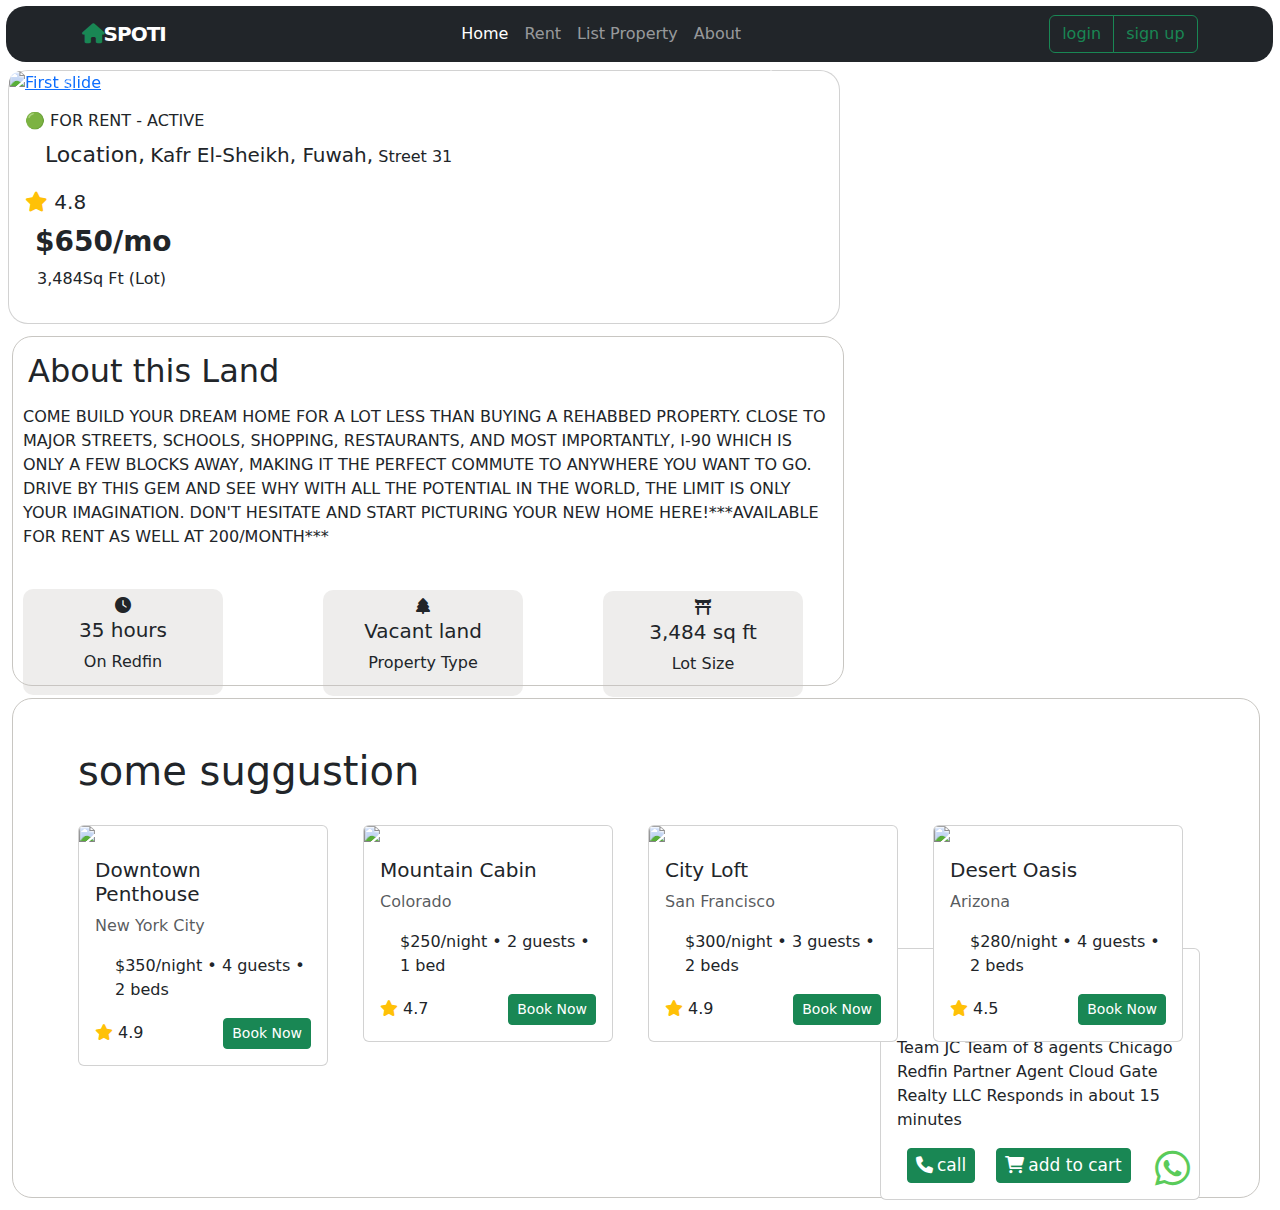
==== index.html @ 3aa7d0db "Add files via upload" ====
<!DOCTYPE html>
<html lang="en">
<head>
    <meta charset="UTF-8">
    <meta name="viewport" content="width=device-width, initial-scale=1.0">
    <link rel="stylesheet" href="page.css">
    <title>Spoti - Rent Your Dream Space</title>
    <link href="https://cdn.jsdelivr.net/npm/bootstrap@5.3.0/dist/css/bootstrap.min.css" rel="stylesheet">
    <link rel="stylesheet" href="https://cdnjs.cloudflare.com/ajax/libs/font-awesome/6.0.0-beta3/css/all.min.css">
<script src="https://code.jquery.com/jquery-3.6.0.min.js"></script>
<script src="https://cdnjs.cloudflare.com/ajax/libs/popper.js/1.14.7/umd/popper.min.js"></script>
<script src="https://stackpath.bootstrapcdn.com/bootstrap/4.3.1/js/bootstrap.min.js"></script>

</head>
<nav id="navbar" class="navbar navbar-expand-lg navbar-dark bg-dark fixed-top">
    <div class="container">
        <a class="navbar-brand" href="#">
            <i class="fas fa-home logo-icon text-success"></i>
            SPOTI
        </a>
        <button class="navbar-toggler" type="button" data-bs-toggle="collapse" data-bs-target="#navbarNav">
            <span class="navbar-toggler-icon"></span>
        </button>
        <div class="collapse navbar-collapse" id="navbarNav">
            <ul class="navbar-nav ms-auto">
                <li class="nav-item"><a class="nav-link active" href="#">Home</a></li>
                <li class="nav-item"><a class="nav-link" href="#">Rent</a></li>
                <li class="nav-item"><a class="nav-link" href="#">List Property</a></li>
                <li class="nav-item"><a class="nav-link" href="#">About</a></li>
            </ul>
            <div class="btn-group" role="group" aria-label="Basic example" >
                <button  type="button" class="btn btn-outline-success">login</button>
                <button  type="button" class="btn btn-outline-success">sign up</button>
              </div>
        </div>
        </div>
    </div>
</nav>
<div id="slide" class="card ms-2 mt-2" >
    <div id="carouselExampleIndicators" class="carousel slide"  data-ride="carousel">

        <div class="carousel-inner">
            <div class="carousel-item active">
                <a href="images/wallpaperflare.com_wallpaper (1).jpg"><img  class="d-block w-100" src="images/WhatsApp Image 2025-03-02 at 13.48.16_c0fdf24a.jpg" alt="First slide"></a>
            </div>
            <div class="carousel-item">
              <a target="_blank" href="https://maps.app.goo.gl/Lno2DaLFGdoHLhcH7">  <img  class="d-block w-100" src="images/Locate_2x_png by Carlos Gavina.jpg" alt="Second slide"></a>
            </div>
        </div>
        <a class="carousel-control-prev" href="#carouselExampleIndicators" role="button" data-slide="prev">
            <span class="carousel-control-prev-icon" aria-hidden="true"></span>
            <span class="sr-only">Previous</span>
        </a>
        <a  class="carousel-control-next" href="#carouselExampleIndicators" role="button" data-slide="next">
            <span class="carousel-control-next-icon" aria-hidden="true"></span>
            <span class="sr-only">Next</span>
        </a>
    </div>
    <div class="card-body">
        <h6>🟢 FOR RENT - ACTIVE</h6>
        <p  class="card-text"><span>Location,</span> <span style="font-size: 20px;">Kafr El-Sheikh, Fuwah,</span> Street 31</p>
       <div id="star"> <i class="fas fa-star text-warning" ></i> 4.8</div>
        <h3>$650/mo</h3>
        <p style="margin-left: 12px;">3,484Sq Ft (Lot)</p>
    </div>
    
    
</div>
<div class="main">
    <h2>About this Land</h2>
    <p style="margin: 10px; margin-bottom: 40px;">COME BUILD YOUR DREAM HOME FOR A LOT LESS THAN BUYING A REHABBED PROPERTY. CLOSE TO MAJOR STREETS, SCHOOLS, SHOPPING, RESTAURANTS, AND MOST IMPORTANTLY, I-90 WHICH IS ONLY A FEW BLOCKS AWAY, MAKING IT THE PERFECT COMMUTE TO ANYWHERE YOU WANT TO GO. DRIVE BY THIS GEM AND SEE WHY WITH ALL THE POTENTIAL IN THE WORLD, THE LIMIT IS ONLY YOUR IMAGINATION. DON'T HESITATE AND START PICTURING YOUR NEW HOME HERE!***AVAILABLE FOR RENT AS WELL AT 200/MONTH***</p>
<div class="clock"><i class="fa-solid fa-clock"></i><h5>35 hours</h5><p>On Redfin</p></div>
<div class="tree"><i class="fa-solid fa-tree"></i><h5>Vacant land </h5><p> Property Type</p></div>
<div class="gate"><i class="fa-solid fa-torii-gate"></i><h5>3,484 sq ft</h5><p> Lot Size</p></div>
</div>

<div id="card" class="card">
    <div class="card-body">
        <img  src="images/image copy 2.png" alt="">
        <h3>Land Owner</h3>
        <p>Team JC
            Team of 8 agents
            Chicago Redfin Partner Agent
            
            Cloud Gate Realty LLC
            
            Responds in about 15 minutes</p>
           

      <a href="#"  class="card-link" ><button id="card-link" class="btn btn-sm btn-success"><i class="fa-solid fa-phone" style="margin-right: 4px;"></i>call</button></a>
      <a href="#"  class="card-link"><button id="card-link" class="btn btn-sm btn-success"><i class="fa-solid fa-cart-shopping" style="margin-right: 4px;"></i>add to cart</button></a>
      <a href="#"><i id="whats" class="fa-brands fa-whatsapp"></i></a>
    </div>
  </div>
<a href="images/wallpaperflare.com_wallpaper (1).jpg"><img class="images1"  src="images/wallpaperflare.com_wallpaper (1).jpg" alt=""></a>
<a href="images/wallpaperflare.com_wallpaper (2).jpg"><img class="images2" src="images/wallpaperflare.com_wallpaper (2).jpg" alt=""></a>
<div class="suggustion" >
  <div class="container my-5">
    <h1 style="margin-bottom: 30px;">some suggustion</h1>
    <div class="row g-4">
        <!-- Card 1 -->
        <div class="col-md-3">
            <div class="card">
                <img src="images/image.png" class="card-img-top">
                <div class="card-body">
                    <h5 class="card-title">Downtown Penthouse</h5>
                    <p class="text-muted">New York City</p>
                    <p class="card-text">$350/night • 4 guests • 2 beds</p>
                    <div class="d-flex justify-content-between align-items-center">
                        <div class="rating">
                            <i class="fas fa-star text-warning"></i> 4.9
                        </div>
                        <button class="btn btn-sm btn-success">Book Now</button>
                    </div>
                </div>
            </div>
        </div>

       

        <!-- Card 3 -->
        <div class="col-md-3">
            <div class="card">
                <img src="images/zac-gudakov-wwqZ8CM21gg-unsplash.jpg" class="card-img-top">
                <div class="card-body">
                    <h5 class="card-title">Mountain Cabin</h5>
                    <p class="text-muted">Colorado</p>
                    <p class="card-text">$250/night • 2 guests • 1 bed</p>
                    <div class="d-flex justify-content-between align-items-center">
                        <div class="rating">
                            <i class="fas fa-star text-warning"></i> 4.7
                        </div>
                        <button class="btn btn-sm btn-success">Book Now</button>
                    </div>
                </div>
            </div>
        </div>

        <!-- Card 4 -->
        <div class="col-md-3">
            <div class="card">
                <img src="images/wallpaperflare.com_wallpaper.jpg" class="card-img-top">
                <div class="card-body">
                    <h5 class="card-title">City Loft</h5>
                    <p class="text-muted">San Francisco</p>
                    <p class="card-text">$300/night • 3 guests • 2 beds</p>
                    <div class="d-flex justify-content-between align-items-center">
                        <div class="rating">
                            <i class="fas fa-star text-warning"></i> 4.9
                        </div>
                        <button class="btn btn-sm btn-success">Book Now</button>
                    </div>
                </div>
            </div>
        </div>

      
        <div class="col-md-3">
            <div class="card">
                <img src="images/r-architecture-TRCJ-87Yoh0-unsplash.jpg" class="card-img-top">
                <div class="card-body">
                    <h5 class="card-title">Desert Oasis</h5>
                    <p class="text-muted">Arizona</p>
                    <p class="card-text">$280/night • 4 guests • 2 beds</p>
                    <div class="d-flex justify-content-between align-items-center">
                        <div class="rating">
                            <i class="fas fa-star text-warning"></i> 4.5
                        </div>
                        <button class="btn btn-sm btn-success">Book Now</button>
                    </div>
                </div>
            </div>
        </div>
    </div>
</div>
        
    </div>
</div>

</div>

<script src="https://cdn.jsdelivr.net/npm/bootstrap@5.3.0/dist/js/bootstrap.bundle.min.js"></script>
</body>
</html
---- page.css ----
/* body{
    background-color: #F7EED3;

  }
  .navbar-brand {
    font-weight: 700;
    letter-spacing: -1px;
    display: flex;
    align-items: center;
  }
  #navbar{
    position: static;
  width: 100%;
  top: 0;
  left: 0;
  z-index: 1000; 
  width: 99%;
  background-color: #032831;
  margin: 6px;
  border-radius: 20px;
  
 
  }
  .main{
    width: 65%;
    border-radius: 20px;
    margin: 12px;
    border: #c8c6c2 solid 1px;
    background-color: white;
    height: 350px;
   
  }
  .main div {
   position: relative;
    background-color: #c8c6c24f; 
    width: 200px;
    margin-left: 10px;
    border-radius: 10px;
    text-align: center;
    padding-top: 5px;
    padding-bottom: 5px;
  }
  .suggustion{
    width: 97.5%;
    border-radius: 20px;
    margin: 12px;
    border: #c8c6c2 solid 1px;
    background-color: white;
    height:500px;
  }
  .suggustion .card{
    width: 250px;
  }
  #slide{
    width: 65%;
    border-radius: 20px;
  }
  #slide a img{
    border-radius: 20px;
  }
  .card h6{ 
    font-weight: 300;
  }
.card-text{
    margin-left: 20px;
}
.card-text span{
    font-size: 22px;
    font-weight: 500;
}
#star{
    font-size: 20px;
    margin-bottom: 8px;
}
.card h3{
    margin-left: 10px;
    margin-top: 5px;
    font-weight: 700;
}
.main h2{
    margin: 15px;
}
 .clock{
    margin-left: 20px;
}
.tree{
    left: 300px;
    bottom: 105px;
}
.gate{
    left: 580px;
    bottom: 210px;
}
#card{
    position: absolute; 
    width: 20rem; 
    left: 880px; 
    bottom: -300px;
}
#card img{
    border-radius: 50%;
     width: 80px; 
     position: relative;
      top: 20px;
}
#card h3{
    position: relative; 
    left: 75px;  
    bottom: 20px;
}
#card-link{
    position: relative;
     left: 10px;
     bottom: 0px;
     font-size: 17px;
}
#whats{
    font-size: 40px; 
    color: rgb(90, 203, 90);
     position: absolute;
     right: 9px;
}
.images1{
    width: 30%;
    
    position: absolute;
     left: 860px;
     bottom: 280px;
     border-radius: 20px;
    
}
.images2{
    width: 30%;
    position: absolute;
     left: 860px;
     bottom: 30px;
     border-radius: 20px;
}
.btn-group{
  margin-left: 300px;
}

/* media  */


/* 

@media (max-width: 768px) {
  .images1{
    width: 40%;
    
    position: absolute;
     left: 250px;
     top: 70px;
     border-radius: 20px;
    
}
.images2{
    width: 40%;
    position: absolute;
     left: 250px;
     top: 185px;
     border-radius: 20px;
}
#card{
  position: absolute; 
  width: auto; 
  left: 250px; 
  top: 300px;
  height: 30rem;
  
  
}
#card h3{
  position: relative; 
  left: 5px;  
  top: 10px;
}

#slide{
  width: 55%;
}
.main{
  width: 55%;
  height: auto;
}
}
@media (max-width: 992px) {
 
} */
body {
  background-color: #F7EED3;
}

.navbar-brand {
  font-weight: 700;
  letter-spacing: -1px;
  display: flex;
  align-items: center;
}

#navbar {
  position: static;
  width: 100%;
  top: 0;
  left: 0;
  z-index: 1000;
  width: 99%;
  background-color: #032831;
  margin: 6px;
  border-radius: 20px;
}

.main {
  width: 65%;
  border-radius: 20px;
  margin: 12px;
  border: #c8c6c2 solid 1px;
  background-color: white;
  height: 350px;
}

.main div {
  position: relative;
  background-color: #c8c6c24f;
  width: 200px;
  margin-left: 10px;
  border-radius: 10px;
  text-align: center;
  padding-top: 5px;
  padding-bottom: 5px;
}

.suggustion {
  width: 97.5%;
  border-radius: 20px;
  margin: 12px;
  border: #c8c6c2 solid 1px;
  background-color: white;
  height: 500px;
}

.suggustion .card {
  width: 250px;
}

#slide {
  width: 65%;
  border-radius: 20px;
}

#slide a img {
  border-radius: 20px;
}

.card h6 {
  font-weight: 300;
}

.card-text {
  margin-left: 20px;
}

.card-text span {
  font-size: 22px;
  font-weight: 500;
}

#star {
  font-size: 20px;
  margin-bottom: 8px;
}

.card h3 {
  margin-left: 10px;
  margin-top: 5px;
  font-weight: 700;
}

.main h2 {
  margin: 15px;
}

.clock {
  margin-left: 20px;
}

.tree {
  left: 300px;
  bottom: 105px;
}

.gate {
  left: 580px;
  bottom: 210px;
}

#card {
  position: absolute;
  width: 20rem;
  left: 880px;
  bottom: -300px;
}

#card img {
  border-radius: 50%;
  width: 80px;
  position: relative;
  top: 20px;
}

#card h3 {
  position: relative;
  left: 75px;
  bottom: 20px;
}

#card-link {
  position: relative;
  left: 10px;
  bottom: 0px;
  font-size: 17px;
}

#whats {
  font-size: 40px;
  color: rgb(90, 203, 90);
  position: absolute;
  right: 9px;
}

.images1 {
  width: 30%;
  position: absolute;
  left: 860px;
  bottom: 280px;
  border-radius: 20px;
}

.images2 {
  width: 30%;
  position: absolute;
  left: 860px;
  bottom: 30px;
  border-radius: 20px;
}

.btn-group {
  margin-left: 300px;
}

/* Media Queries for Responsive Design */
/* Responsive CSS for SPOTI Property Detail Page */
/* This file adds responsive behavior without modifying the original CSS */

/* Base responsive adjustments */


/* Large screen adjustments */
@media (max-width: 1200px) {
  #slide {
    width: 70%;
  }

  .main {
    width: 70%;
  }

  #card {
    left: 72%;
    width: 25%;
  }

  .images1 {
    left: 72%;
    width: 25%;
    bottom: 340px;
  }

  .images2 {
    left: 72%;
    width: 25%;
    bottom: 170px;
  }

  .btn-group {
    margin-left: 100px;
  }

  .tree {
    left: 230px;
  }

  .gate {
    left: 440px;
  }
}

/* Medium screen adjustments */
@media (max-width: 992px) {
  #navbar {
    position: sticky !important;
    top: 0;
    z-index: 1000;
  }

  #slide {
    width: 95%;
    margin: 12px auto;
  }

  .main {
    width: 95%;
    margin: 12px auto;
    height: auto;
    padding-bottom: 20px;
  }

  .tree{
    position: absolute
    ;
    margin-left: 300px;
    display: inline-block;
   left: auto;
    bottom: auto;
  }
  .gate {
    position: absolute;
    margin: 10px;
    display: inline-block;
    bottom: auto;
    left: auto;
    
  }
  
  .clock {
    display: inline-block;
  }
  
  #card {
    position: static;
    width: 95%;
    margin: 12px auto;
  }
  
  .images1,
  .images2 {
    position: static;
    width: 95%;
    margin: 12px auto;
    display: block;
  
  }
  
  .suggustion {
    width: 95%;
    height: auto;
    margin: 12px auto;
    padding-bottom: 20px;
  }
  
  .btn-group {
    margin-left: 50px;
  }
  
  #card h3 {
    position: static;
    margin-top: 20px;
    text-align: center;
  }
  
  #card img {
    display: block;
    margin: 0 auto;
    
  }
  
  #card-link {
    position: static;
    margin: auto;
    font-size: 20px;
  }
  
  #whats {
    position: static;
    display: block;
    margin: 10px auto;
    text-align: center;
  }
}

/* Small screen adjustments */
@media (max-width: 768px) {
  .navbar-collapse {
    background-color: #032831;
    padding: 10px;
    border-radius: 0 0 10px 10px;
  }

  .btn-group {
    margin-left: 0;
    margin-top: 10px;
  }

  .main div {
    width: 90%;
    margin: 10px auto;
  }

  .suggustion .col-md-3 {
    margin-bottom: 20px;
  }

  .suggustion .card {
    width: 100%;
    margin: 0 auto;
  }

  .card-text span {
    font-size: 18px;
  }
}

/* Extra small screen adjustments */
@media (max-width: 576px) {
  #navbar {
    margin: 3px;
    border-radius: 10px;
  }

  .navbar-brand {
    font-size: 1.2rem;
  }

  .card h3 {
    font-size: 1.5rem;
  }

  .main h2 {
    font-size: 1.5rem;
  }

  .suggustion h1 {
    font-size: 1.5rem;
  }

  #card-link {
    font-size: 14px;
  }

  .card-text span {
    font-size: 16px;
  }
}

/* Fix for the carousel controls */
.carousel-control-prev,
.carousel-control-next {
  z-index: 10;
}

/* Ensure images are responsive */
img {
  max-width: 100%;
  height: auto;
}

/* Fix for the card layout in suggestions */
@media (max-width: 992px) {
  .suggustion .row {
    display: flex;
    flex-wrap: wrap;
  }

  .suggustion .col-md-3 {
    flex: 0 0 50%;
    max-width: 50%;
    padding: 10px;
  }
}

@media (max-width: 576px) {
  .suggustion .col-md-3 {
    flex: 0 0 100%;
    max-width: 100%;
  }
}
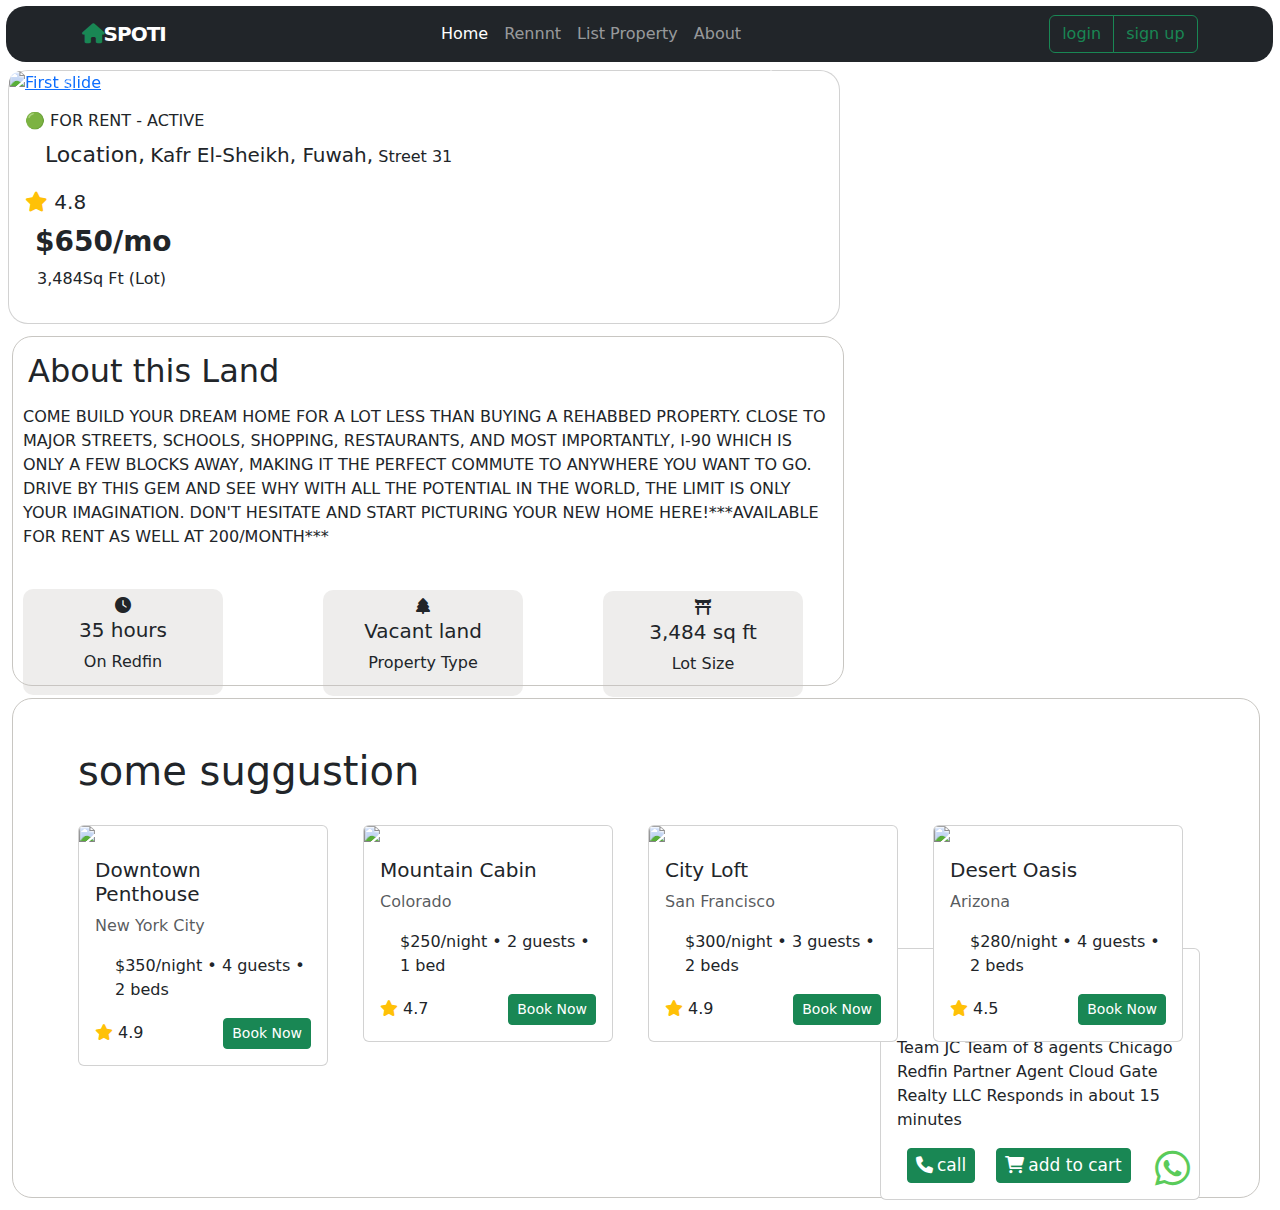
==== commit 23b573f1: "Update index.html" ====
--- a/index.html
+++ b/index.html
@@ -23,8 +23,8 @@
         </button>
         <div class="collapse navbar-collapse" id="navbarNav">
             <ul class="navbar-nav ms-auto">
-                <li class="nav-item"><a class="nav-link active" href="#">Home</a></li>
-                <li class="nav-item"><a class="nav-link" href="#">Rent</a></li>
+                <li class="nav-item"><a class="nav-link active" href="home.html">Home</a></li>
+                <li class="nav-item"><a class="nav-link" href="#">Rennnt</a></li>
                 <li class="nav-item"><a class="nav-link" href="#">List Property</a></li>
                 <li class="nav-item"><a class="nav-link" href="#">About</a></li>
             </ul>
